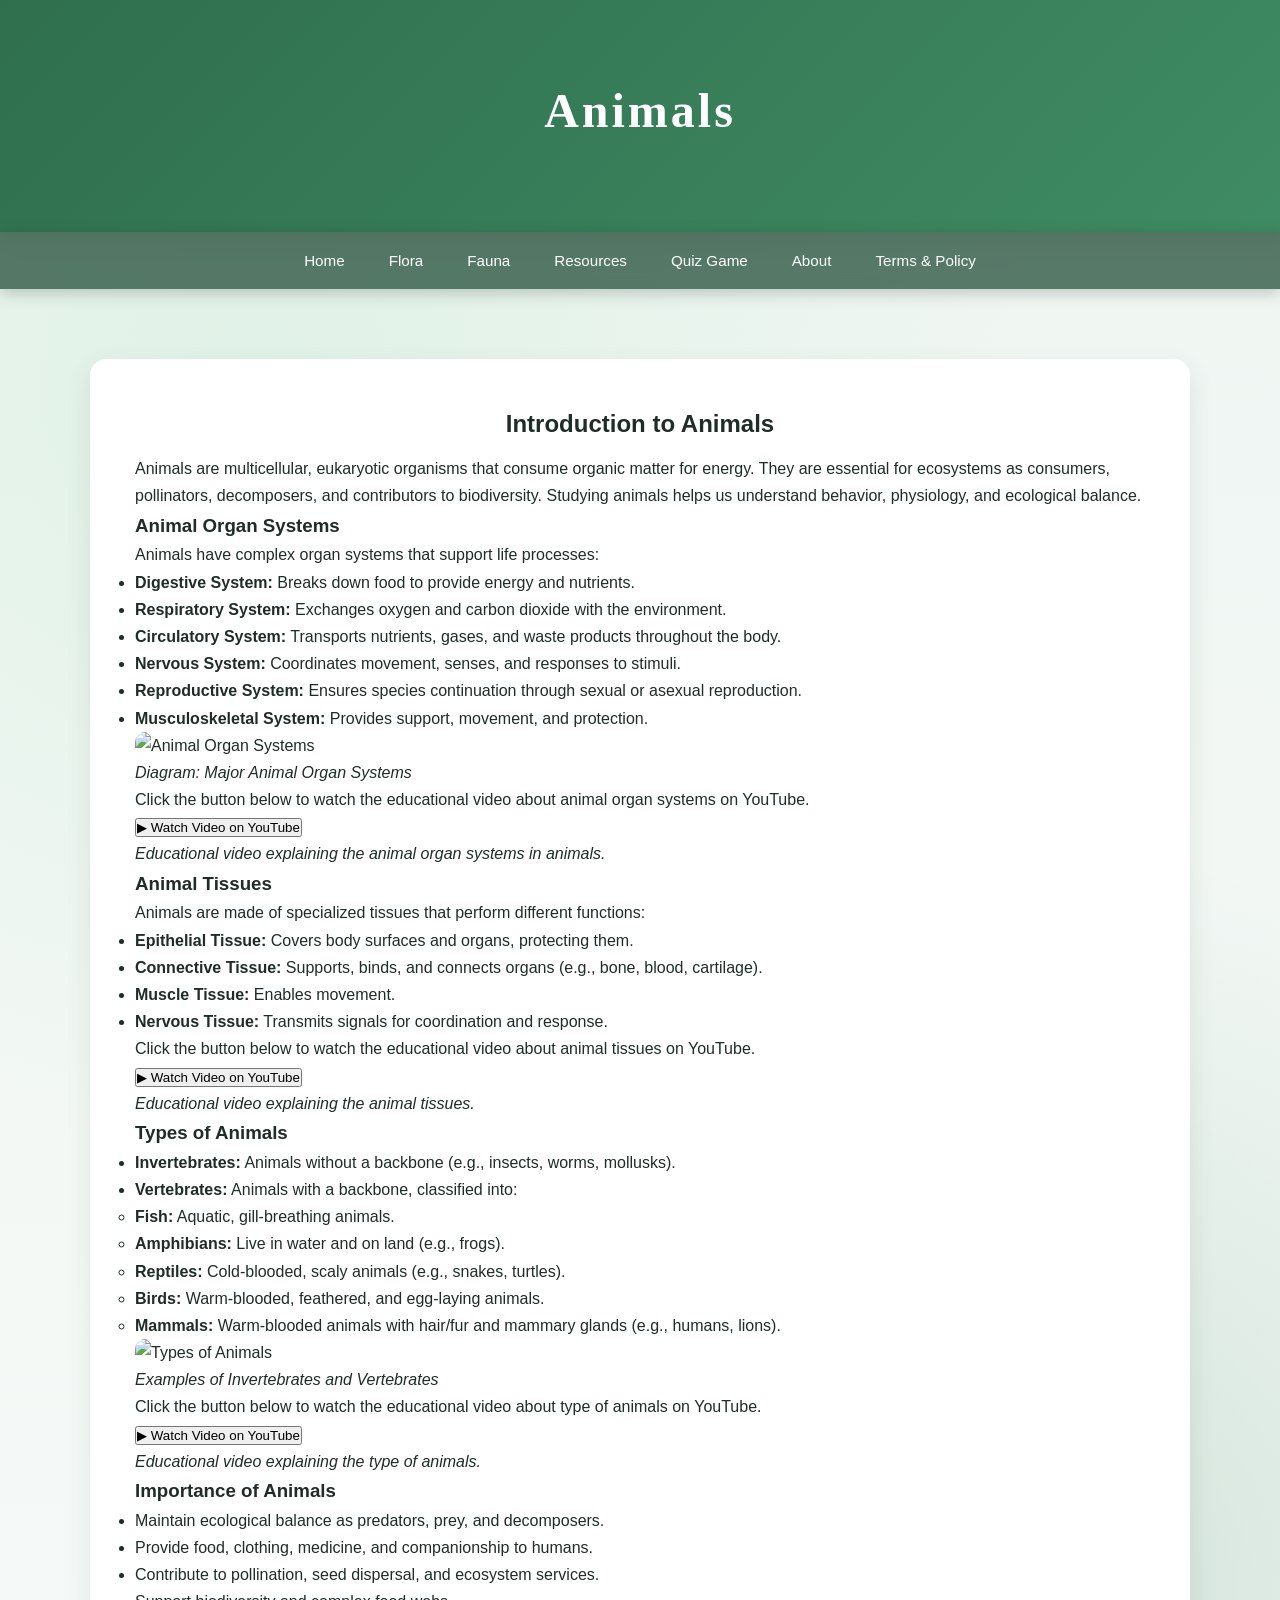
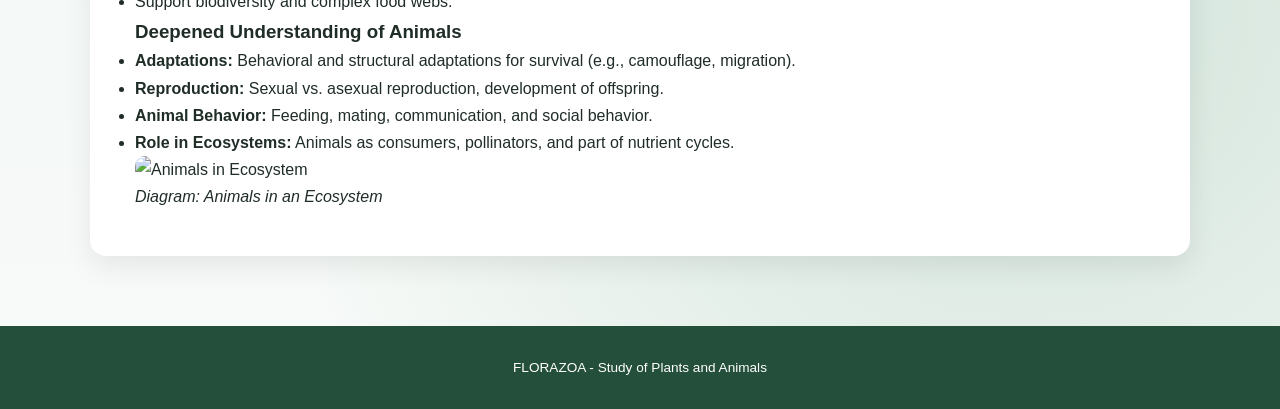
==== animals.html @ eb3c7c27 "Add files via upload" ====
<!DOCTYPE html>
<html lang="en">
<head>
    <meta charset="UTF-8">
    <meta name="viewport" content="width=device-width, initial-scale=1.0">
    <title>FLORAZOA | Animals</title>
    <link rel="stylesheet" href="style.css">
</head>
<body>

<header>
    <h1>Animals</h1>
</header>

<nav>
    <a href="index.html">Home</a>
    <a href="plants.html">Flora</a>
    <a href="animals.html">Fauna</a>
    <a href="resources.html">Resources</a>
    <a href="quiz game.html">Quiz Game</a>
    <a href="about.html">About</a>
    <a href="terms.html">Terms & Policy</a>
</nav>

<section>
    <h2>Introduction to Animals</h2>
    <p>Animals are multicellular, eukaryotic organisms that consume organic matter for energy. They are essential for ecosystems as consumers, pollinators, decomposers, and contributors to biodiversity. Studying animals helps us understand behavior, physiology, and ecological balance.</p>

    <h3>Animal Organ Systems</h3>
    <p>Animals have complex organ systems that support life processes:</p>
    <ul>
        <li><strong>Digestive System:</strong> Breaks down food to provide energy and nutrients.</li>
        <li><strong>Respiratory System:</strong> Exchanges oxygen and carbon dioxide with the environment.</li>
        <li><strong>Circulatory System:</strong> Transports nutrients, gases, and waste products throughout the body.</li>
        <li><strong>Nervous System:</strong> Coordinates movement, senses, and responses to stimuli.</li>
        <li><strong>Reproductive System:</strong> Ensures species continuation through sexual or asexual reproduction.</li>
        <li><strong>Musculoskeletal System:</strong> Provides support, movement, and protection.</li>
    </ul>
    <div class="image-container">
        <img src="/Users/BASTI/Downloads/drive-download-20260311T111205Z-3-001/MAOS/horse-anatomy-animal-body-inner-physiological-structure-outline-diagram-horse-anatomy-animal-body-inner-physiological-228377474.webp" alt="Animal Organ Systems">
        <p><em>Diagram: Major Animal Organ Systems</em></p>
    </div>
     <p>Click the button below to watch the educational video about animal organ systems on YouTube.</p>

    <a href="https://youtu.be/0JDCViWGn-0" target="_blank">
    <button class="video-button">▶ Watch Video on YouTube</button>
    </a>
    <p><em>Educational video explaining the animal organ systems in animals.</em></p>

    <h3>Animal Tissues</h3>
    <p>Animals are made of specialized tissues that perform different functions:</p>
    <ul>
        <li><strong>Epithelial Tissue:</strong> Covers body surfaces and organs, protecting them.</li>
        <li><strong>Connective Tissue:</strong> Supports, binds, and connects organs (e.g., bone, blood, cartilage).</li>
        <li><strong>Muscle Tissue:</strong> Enables movement.</li>
        <li><strong>Nervous Tissue:</strong> Transmits signals for coordination and response.</li>
    </ul>
    <p>Click the button below to watch the educational video about animal tissues on YouTube.</p>

    <a href="https://youtu.be/PEOdVxRyk0M" target="_blank">
    <button class="video-button">▶ Watch Video on YouTube</button>
    </a>
    <p><em>Educational video explaining the animal tissues.</em></p>

    <h3>Types of Animals</h3>
    <ul>
        <li><strong>Invertebrates:</strong> Animals without a backbone (e.g., insects, worms, mollusks).</li>
        <li><strong>Vertebrates:</strong> Animals with a backbone, classified into:</li>
        <ul>
            <li><strong>Fish:</strong> Aquatic, gill-breathing animals.</li>
            <li><strong>Amphibians:</strong> Live in water and on land (e.g., frogs).</li>
            <li><strong>Reptiles:</strong> Cold-blooded, scaly animals (e.g., snakes, turtles).</li>
            <li><strong>Birds:</strong> Warm-blooded, feathered, and egg-laying animals.</li>
            <li><strong>Mammals:</strong> Warm-blooded animals with hair/fur and mammary glands (e.g., humans, lions).</li>
        </ul>
    </ul>
    <div class="image-container">
        <img src="/Users/BASTI/Downloads/drive-download-20260311T111205Z-3-001/EIV/Differences-between-Invertebrates-and-Vertebrates.webp" alt="Types of Animals">
        <p><em>Examples of Invertebrates and Vertebrates</em></p>
    </div>
    <p>Click the button below to watch the educational video about type of animals on YouTube.</p>

    <a href="https://youtu.be/SCF07gdKDZ0?si=l5hYCiIZxsp39U60" target="_blank">
    <button class="video-button">▶ Watch Video on YouTube</button>
    </a>
    <p><em>Educational video explaining the type of animals.</em></p>

    <h3>Importance of Animals</h3>
    <ul>
        <li>Maintain ecological balance as predators, prey, and decomposers.</li>
        <li>Provide food, clothing, medicine, and companionship to humans.</li>
        <li>Contribute to pollination, seed dispersal, and ecosystem services.</li>
        <li>Support biodiversity and complex food webs.</li>
    </ul>

    <h3>Deepened Understanding of Animals</h3>
    <ul>
        <li><strong>Adaptations:</strong> Behavioral and structural adaptations for survival (e.g., camouflage, migration).</li>
        <li><strong>Reproduction:</strong> Sexual vs. asexual reproduction, development of offspring.</li>
        <li><strong>Animal Behavior:</strong> Feeding, mating, communication, and social behavior.</li>
        <li><strong>Role in Ecosystems:</strong> Animals as consumers, pollinators, and part of nutrient cycles.</li>
    </ul>
    <div class="image-container">
        <img src="/Users/BASTI/Downloads/drive-download-20260311T111205Z-3-001/AE/ecosystem_outline_concept-1.jpg" alt="Animals in Ecosystem">
        <p><em>Diagram: Animals in an Ecosystem</em></p>
    </div>
</section>

<footer>
    <p>FLORAZOA - Study of Plants and Animals</p>
</footer>

</body>
</html>
---- style.css ----
html{
scroll-behavior:smooth;
}

*{
margin:0;
padding:0;
box-sizing:border-box;
}

body{
font-family:"Quicksand",sans-serif;
color:#1f2d26;
line-height:1.7;
min-height:100vh;
background:
radial-gradient(circle at 20% 20%,rgba(159,224,181,0.2),transparent 40%),
radial-gradient(circle at 80% 80%,rgba(63,139,99,0.2),transparent 40%),
linear-gradient(180deg,#eef5f1,#f7faf8);
overflow-x:hidden;
animation:fadePage 0.6s ease;
}

@keyframes fadePage{
from{opacity:0; transform:translateY(10px);}
to{opacity:1; transform:translateY(0);}
}


body::before{
content:"";
position:fixed;
top:0;
left:0;
width:100%;
height:100%;
background-image:url("https://www.transparenttextures.com/patterns/leaf.png");
opacity:0.05;
pointer-events:none;
animation:moveLeaves 60s linear infinite;
}

@keyframes moveLeaves{
from{background-position:0 0;}
to{background-position:1000px 1000px;}
}


header{
font-family:"Playfair Display",serif;
text-align:center;
padding:70px 20px;
background:linear-gradient(135deg,#2f6f4e,#3f8b63);
color:white;
box-shadow:0 6px 20px rgba(0,0,0,0.15);
}

header h1{
font-size:3rem;
letter-spacing:3px;
margin-bottom:10px;
}

header p{
opacity:0.9;
}


nav{
position:sticky;
top:0;
z-index:1000;
background:rgba(36,79,58,0.75);
backdrop-filter:blur(10px);
display:flex;
justify-content:center;
flex-wrap:wrap;
box-shadow:0 4px 15px rgba(0,0,0,0.2);
}

nav a{
color:white;
text-decoration:none;
padding:16px 22px;
font-size:0.95rem;
position:relative;
transition:color 0.3s;
}

nav a:hover{
color:#9fe0b5;
}

nav a::after{
content:"";
position:absolute;
left:50%;
bottom:8px;
width:0;
height:2px;
background:#9fe0b5;
transition:0.3s;
}

nav a:hover::after{
width:60%;
left:20%;
}


.hero{
text-align:center;
padding:140px 20px;
background:
linear-gradient(rgba(255,255,255,0.8),rgba(255,255,255,0.9)),
url("https://images.unsplash.com/photo-1501004318641-b39e6451bec6");
background-size:cover;
background-position:center;
background-attachment:fixed;
}

.hero h2{
font-size:2.7rem;
margin-bottom:20px;
animation:glowText 3s infinite alternate;
}

.hero p{
max-width:650px;
margin:0 auto 35px;
font-size:1.15rem;
color:#4a5f55;
}

@keyframes glowText{
from{text-shadow:0 0 5px rgba(63,139,99,0.3)}
to{text-shadow:0 0 18px rgba(63,139,99,0.7)}
}


.btn{
display:inline-block;
background:linear-gradient(135deg,#2f6f4e,#3f8b63);
color:white;
text-decoration:none;
padding:14px 30px;
margin:8px;
border-radius:30px;
font-weight:500;
position:relative;
overflow:hidden;
transition:transform .25s,box-shadow .25s;
}

.btn:hover{
transform:translateY(-4px);
box-shadow:0 6px 18px rgba(0,0,0,0.25);
}

.btn::before{
content:"";
position:absolute;
left:-100%;
top:0;
width:100%;
height:100%;
background:rgba(255,255,255,0.2);
transition:0.4s;
}

.btn:hover::before{
left:100%;
}



section{
max-width:1100px;
margin:70px auto;
padding:45px;
background:white;
border-radius:16px;
box-shadow:0 10px 28px rgba(0,0,0,0.08);
transition:transform .3s, box-shadow .3s;
}

section:hover{
transform:translateY(-6px);
box-shadow:0 18px 40px rgba(0,0,0,0.15);
}

section h2{
text-align:center;
margin-bottom:10px;
}

.divider{
width:80px;
height:4px;
background:linear-gradient(90deg,#2f6f4e,#9fe0b5);
margin:18px auto 30px;
border-radius:3px;
}


.grid{
display:grid;
grid-template-columns:repeat(auto-fit,minmax(260px,1fr));
gap:25px;
}

.card{
background:white;
border-radius:14px;
overflow:hidden;
box-shadow:0 6px 18px rgba(0,0,0,0.08);
transition:transform .4s, box-shadow .4s;
cursor:pointer;
}

.card:hover{
transform:translateY(-8px) scale(1.02);
box-shadow:0 14px 30px rgba(0,0,0,0.2);
}

.card img{
width:100%;
height:180px;
object-fit:cover;
}

.card-content{
padding:20px;
text-align:center;
}

.card h3{
margin-bottom:10px;
}

.card p{
font-size:.95rem;
color:#52665c;
}


.quiz-box{
max-width:700px;
margin:auto;
padding:35px;
border-radius:16px;
background:white;
box-shadow:0 10px 25px rgba(0,0,0,0.1);
text-align:center;
}

.quiz-question{
font-size:1.3rem;
margin-bottom:20px;
}

.quiz-options button{
display:block;
width:100%;
margin:10px 0;
padding:14px;
border:none;
border-radius:10px;
background:#eef5f1;
cursor:pointer;
transition:all .3s;
font-family:"Quicksand";
}

.quiz-options button:hover{
background:#9fe0b5;
color:#1f2d26;
transform:scale(1.02);
}


img{
max-width:100%;
border-radius:10px;
transition:transform .4s;
}

img:hover{
transform:scale(1.05);
}


.reveal{
opacity:0;
transform:translateY(40px);
transition:all .6s ease;
}

.reveal.active{
opacity:1;
transform:translateY(0);
}



body.dark{
background:#121917;
color:#e5f5ec;
}

body.dark section{
background:#1c2622;
color:#e5f5ec;
}

body.dark nav{
background:rgba(20,30,25,0.9);
}

.dark-toggle{
position:fixed;
bottom:20px;
right:20px;
background:#2f6f4e;
color:white;
border:none;
padding:12px 15px;
border-radius:50px;
cursor:pointer;
box-shadow:0 6px 15px rgba(0,0,0,0.2);
}



footer{
background:#244f3a;
color:white;
text-align:center;
padding:30px;
font-size:.85rem;
margin-top:60px;
}



@media(max-width:768px){

header h1{
font-size:2rem;
}

.hero{
padding:100px 20px;
}

.hero h2{
font-size:1.9rem;
}

section{
margin:35px 15px;
padding:25px;
}

nav a{
padding:12px;
font-size:.9rem;
}

}
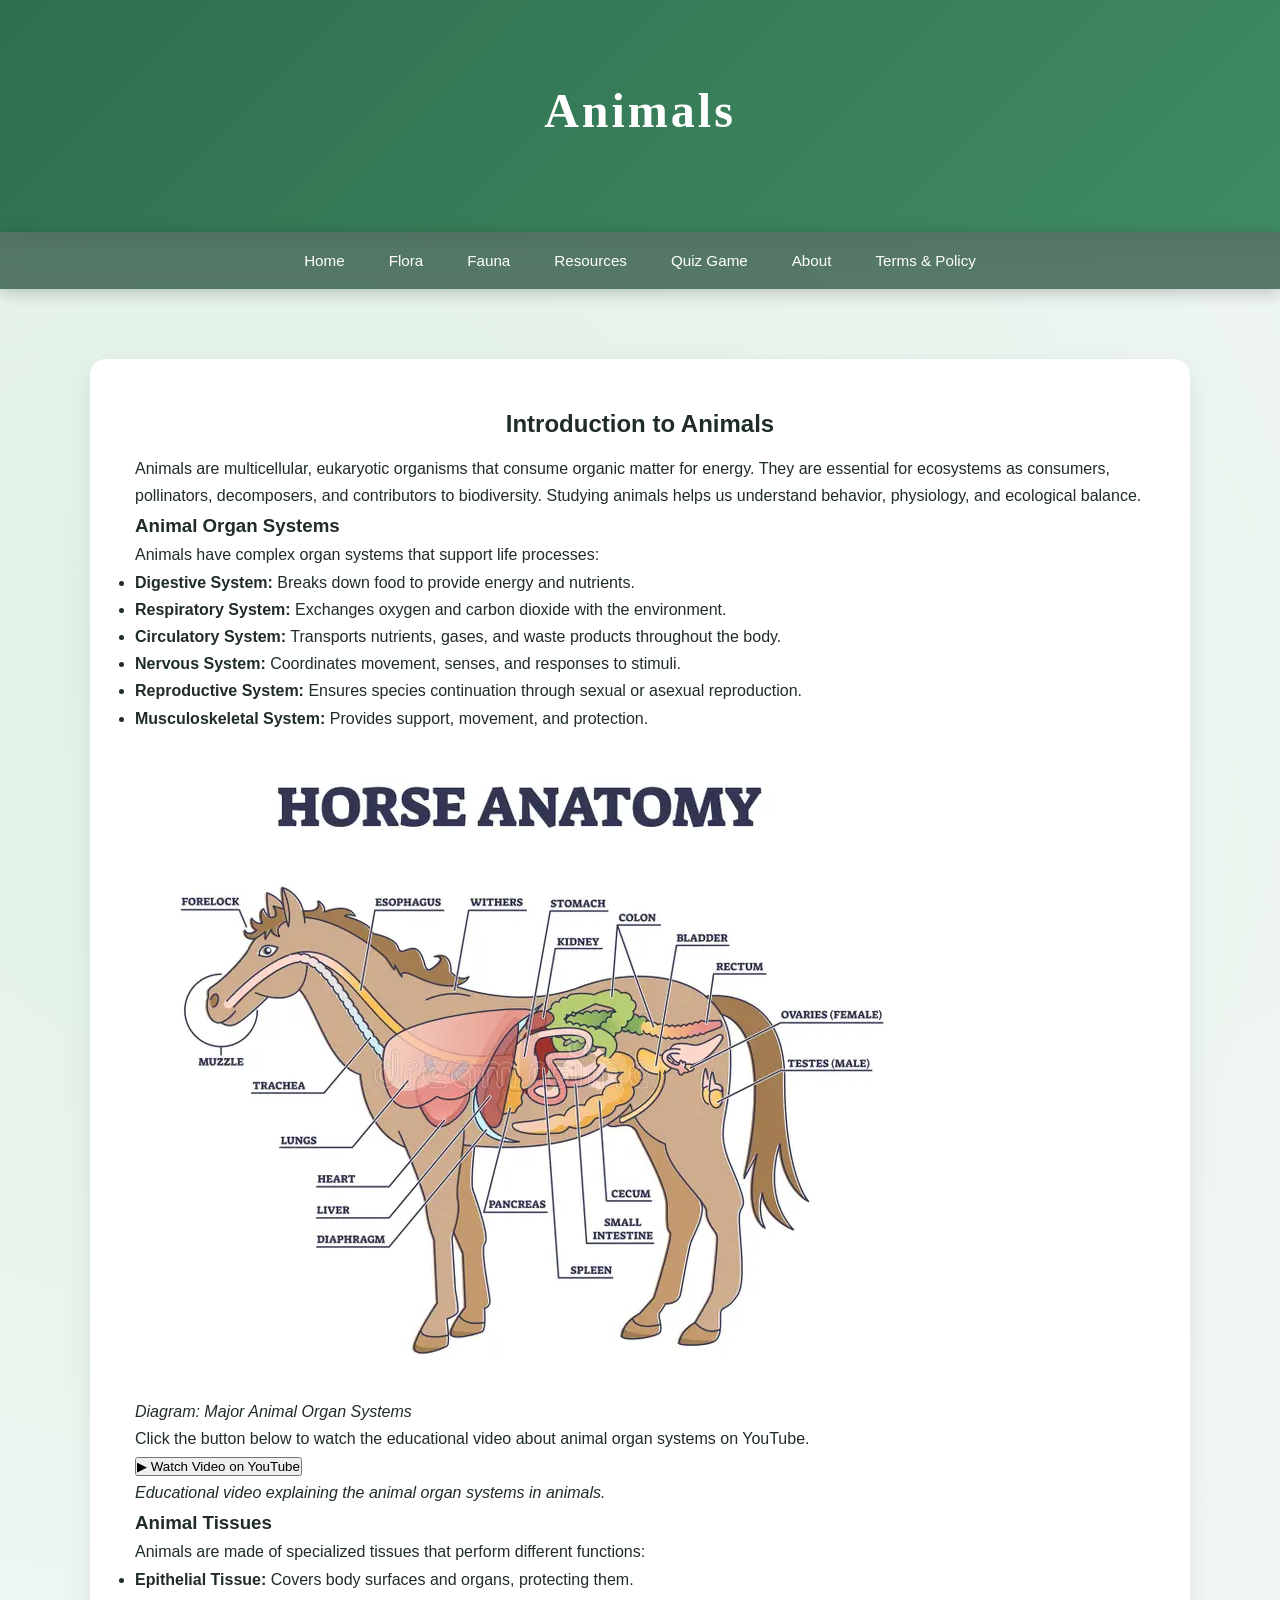
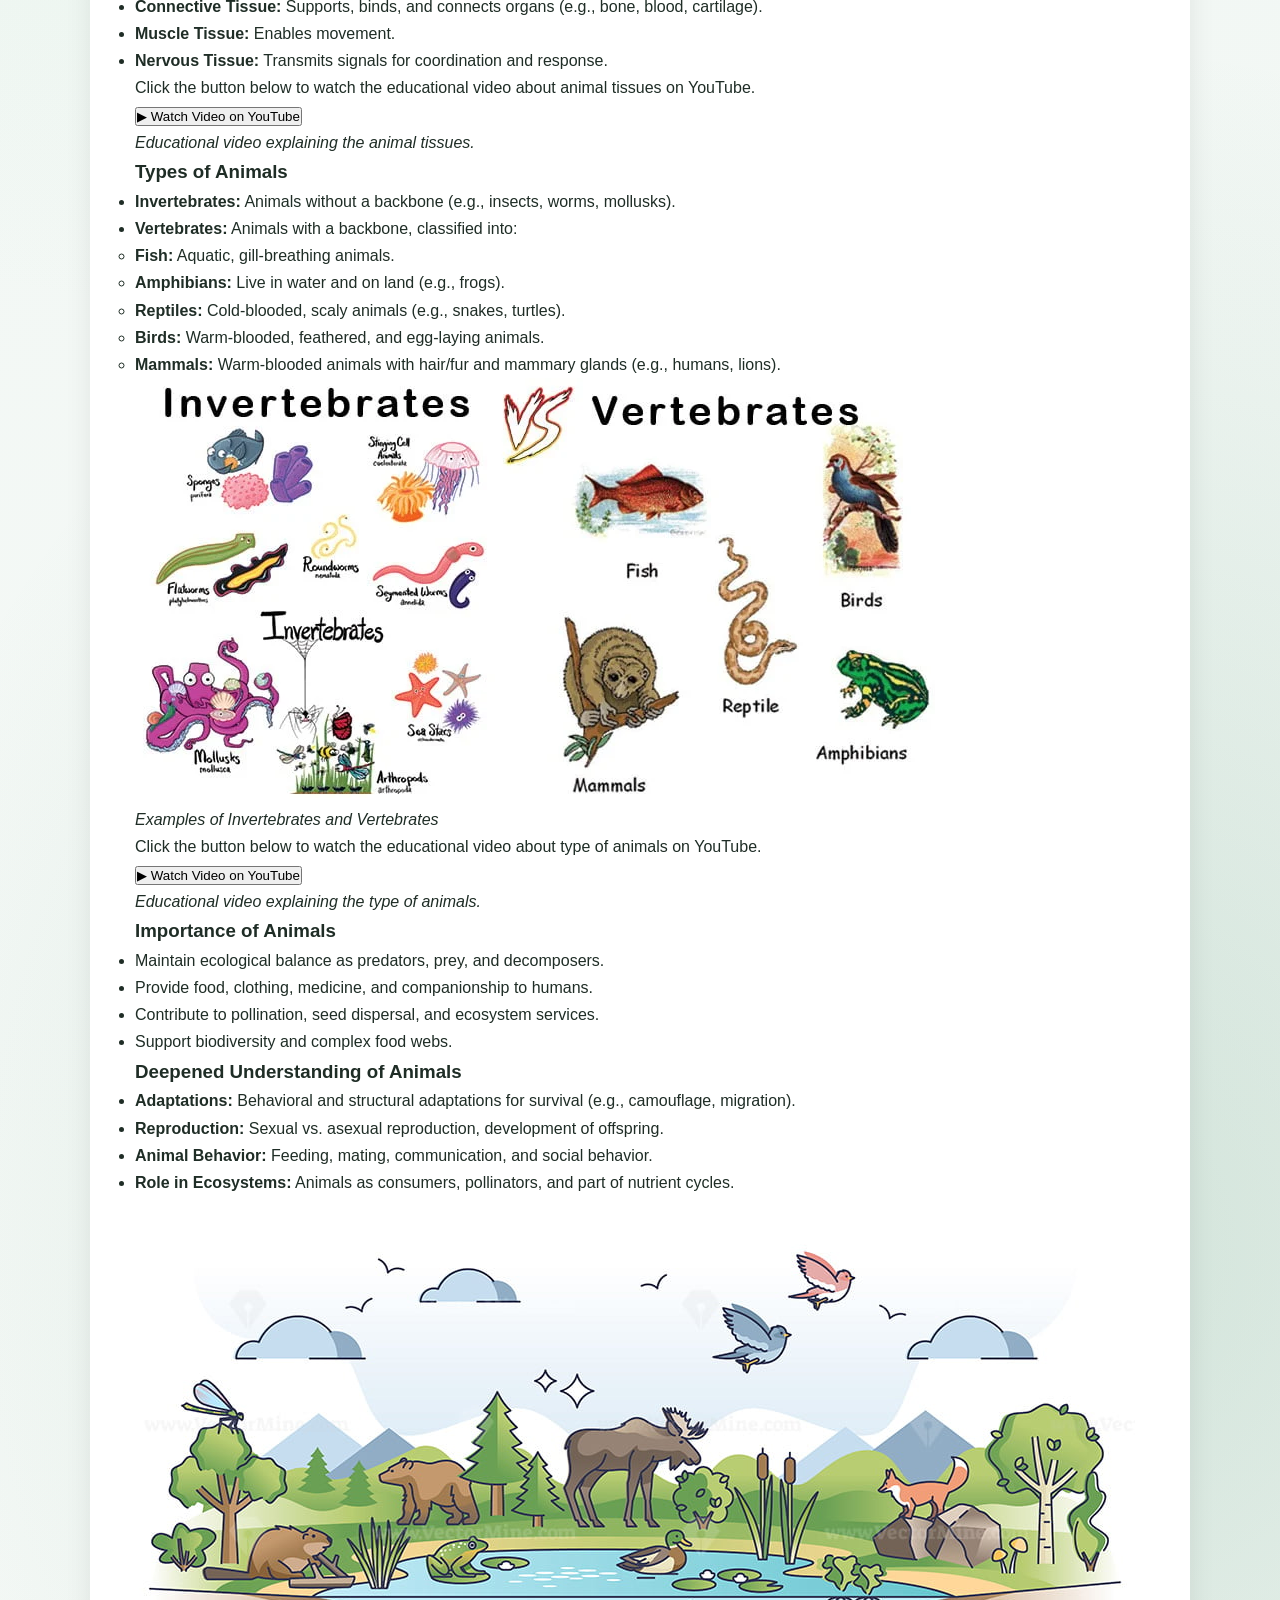
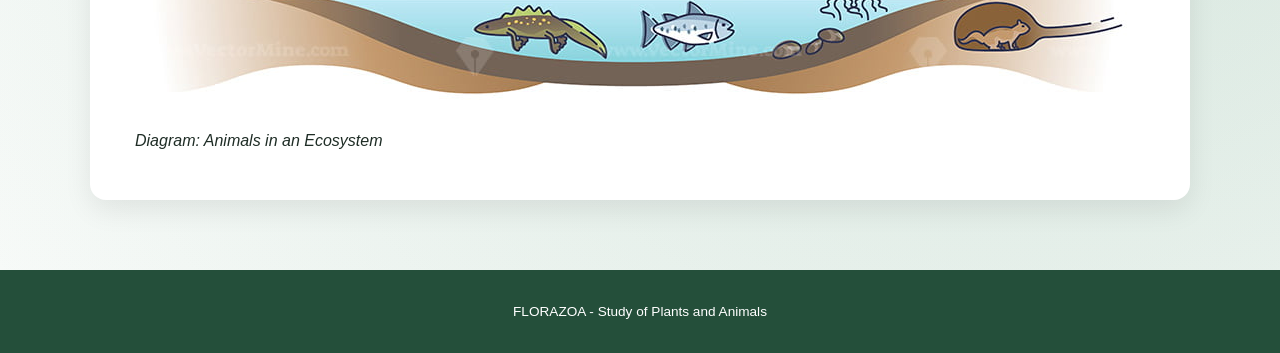
==== commit f8cbba0b: "Add files via upload" ====
--- a/animals.html
+++ b/animals.html
@@ -37,7 +37,7 @@
         <li><strong>Musculoskeletal System:</strong> Provides support, movement, and protection.</li>
     </ul>
     <div class="image-container">
-        <img src="/Users/BASTI/Downloads/drive-download-20260311T111205Z-3-001/MAOS/horse-anatomy-animal-body-inner-physiological-structure-outline-diagram-horse-anatomy-animal-body-inner-physiological-228377474.webp" alt="Animal Organ Systems">
+        <img src="horse-anatomy-animal-body-inner-physiological-structure-outline-diagram-horse-anatomy-animal-body-inner-physiological-228377474.webp" alt="Animal Organ Systems">
         <p><em>Diagram: Major Animal Organ Systems</em></p>
     </div>
      <p>Click the button below to watch the educational video about animal organ systems on YouTube.</p>
@@ -75,7 +75,7 @@
         </ul>
     </ul>
     <div class="image-container">
-        <img src="/Users/BASTI/Downloads/drive-download-20260311T111205Z-3-001/EIV/Differences-between-Invertebrates-and-Vertebrates.webp" alt="Types of Animals">
+        <img src="Differences-between-Invertebrates-and-Vertebrates.webp" alt="Types of Animals">
         <p><em>Examples of Invertebrates and Vertebrates</em></p>
     </div>
     <p>Click the button below to watch the educational video about type of animals on YouTube.</p>
@@ -101,7 +101,7 @@
         <li><strong>Role in Ecosystems:</strong> Animals as consumers, pollinators, and part of nutrient cycles.</li>
     </ul>
     <div class="image-container">
-        <img src="/Users/BASTI/Downloads/drive-download-20260311T111205Z-3-001/AE/ecosystem_outline_concept-1.jpg" alt="Animals in Ecosystem">
+        <img src="ecosystem_outline_concept-1.jpg" alt="Animals in Ecosystem">
         <p><em>Diagram: Animals in an Ecosystem</em></p>
     </div>
 </section>
